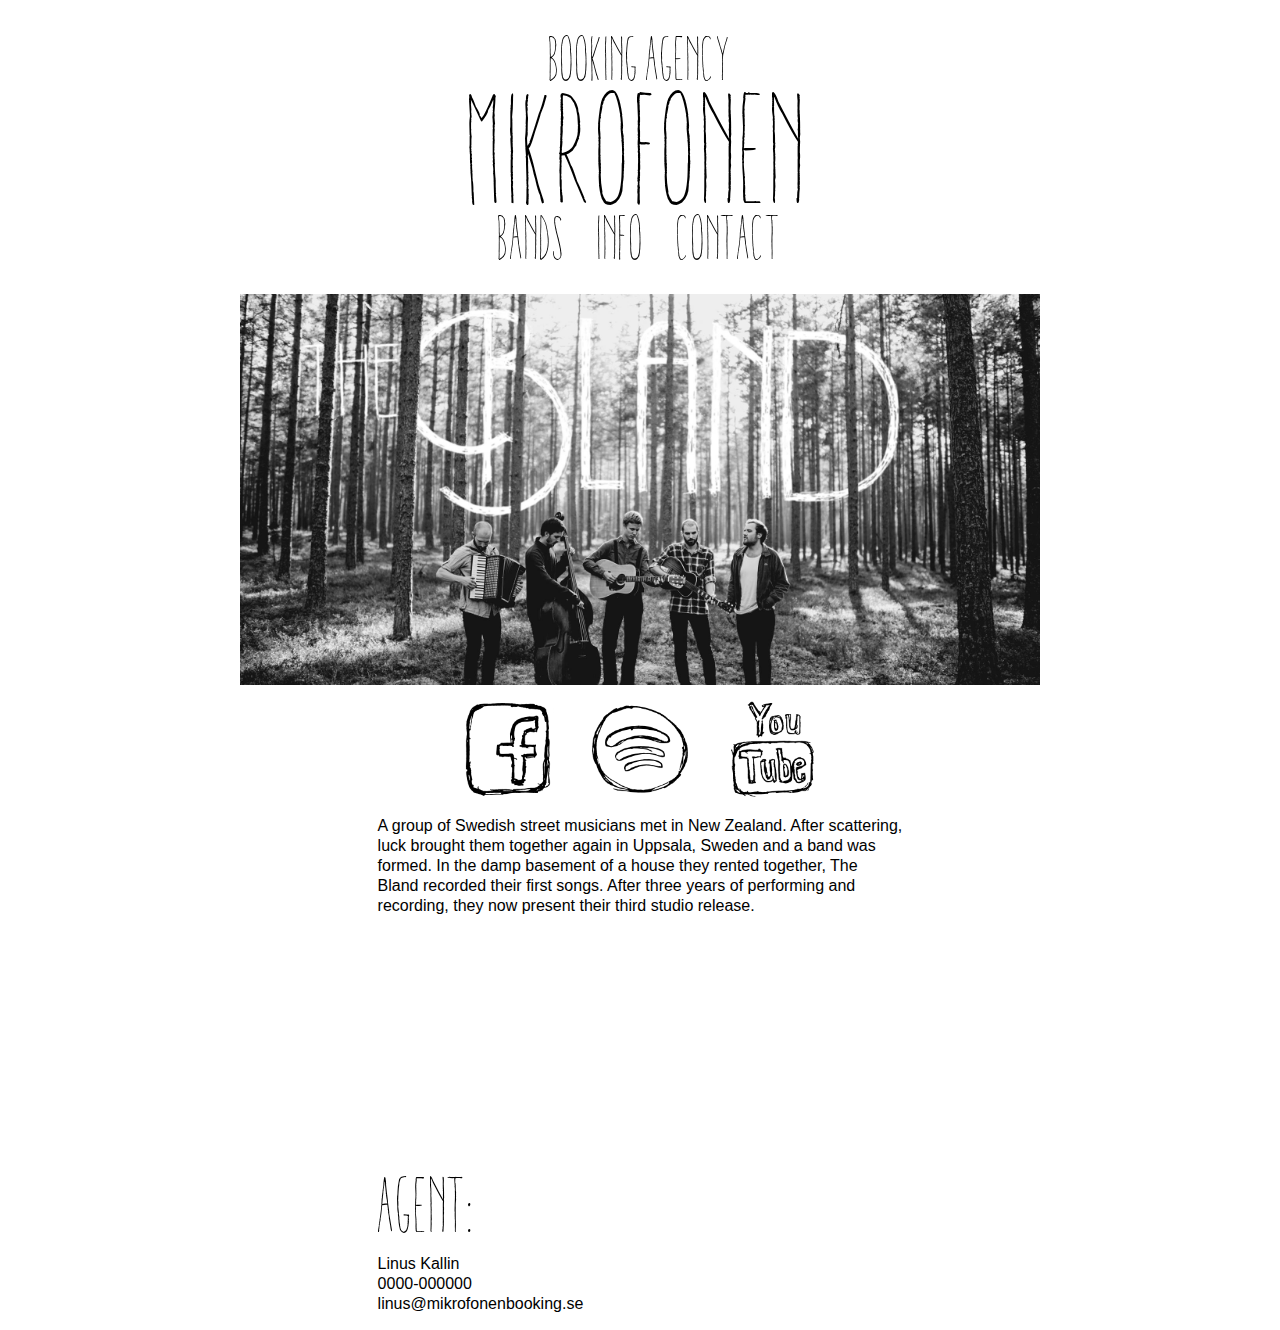
==== index.html @ 62596abc "First version" ====
<!doctype html>
<html>
	<head>
		<meta charset="UTF-8">
		<meta name="viewport" content="width=device-width, initial-scale=1">
		<title>Mikrofonen Booking Agency</title>
		<link rel="stylesheet" type="text/css" href="common.css">
		<link rel="stylesheet" type="text/css" href="index.css">
	</head>
	<body>
		<header>
			<h1>
				<span class="secondary">Booking Agency</span>
				<span class="primary">Mikrofonen</span>
			</h1>
			<nav>
				<ul>
					<li><a href="bands/">Bands</a></li><!--
					--><li><a href="#">Info</a></li><!--
					--><li><a href="#">Contact</a></li>
				</ul>
			</nav>
		</header>
		<article class="featured">
			<h2><img src="/images/the-bland.jpg" alt="The Bland"></h2>
			<ul class="links">
				<li><a href="https://www.facebook.com/TheBlandBand"><img src="/images/facebook.png" alt="Facebook"></a></li>
				<li><a href="http://open.spotify.com/artist/3M8LnTNB4WoXyRHpBuiROu"><img src="/images/spotify.png" alt="Spotify"></a></li>
				<li><a href="http://www.youtube.com/user/TheBlandBand/videos"><img src="/images/youtube.png" alt="YouTube"></a></li>
			</ul>
			<p class="bio">A group of Swedish street musicians met in New Zealand. After scattering, luck brought them together again in Uppsala, Sweden and a band was formed. In the damp basement of a house they rented together, The Bland recorded their first songs. After three years of performing and recording, they now present their third studio release.</p>
			<figure class="video">
				<div style="position: relative; padding-top: 39.27%">
					<iframe src="http://player.vimeo.com/video/81837155?byline=0&amp;portrait=0&amp;color=ffffff" frameborder="0" webkitallowfullscreen="" mozallowfullscreen="" allowfullscreen=""></iframe>
				</div>
			</figure>
			<section class="contact">
				<h3>Agent</h3>
				<address>
					Linus Kallin<br>
					0000-000000<br>
					linus@mikrofonenbooking.se
				</address>
			</section>
		</article>
	</body>
</html>
---- common.css ----
@font-face {
	font-family: "Aracne";
	src: url("fonts/aracne-light.ttf"), url("fonts/aracne-light.eot");
}

* {
	margin: 0;
	padding: 0;
	font-size: 1em;
	line-height: inherit;
	font-weight: normal;
	font-style: normal;
	box-sizing: border-box;
	-moz-box-sizing: border-box;
}

img {
	display: block;
}

body {
	text-align: center;
	font-family: Helvetica, Arial, sans-serif;
	line-height: 1;
}

header {
	font-family: Aracne;
	font-weight: normal;
	line-height: 0.8;
	margin-top: 2rem;
	margin-bottom: 2rem;
}

header a {
	color: inherit;
	text-decoration: none;
}
	
	header a:hover {
		border-bottom: 1px solid black;
	}

h1 .primary, h1 .secondary {
	display: block;
}

h1 .primary {
	font-size: 10em;
}

h1 .secondary {
	font-size: 4em;
}

nav {
	font-size: 4em;
}

	nav li {
		display: inline-block;
		margin-left: 1rem;
		margin-right: 1rem;
	}
---- index.css ----
.featured h2 {
	width: 100%;
}

.links {
	line-height: 1;
}

	.links li {
		display: inline-block;
		margin-left: 1rem;
		margin-right: 1rem;
		width: 6rem;
	}
		
		.links li img {
			width: 100%;
		}

.featured {
	line-height: 1.25;
}

.featured > * {
	margin-left: auto;
	margin-right: auto;
	margin-top: 1rem;
	margin-bottom: 1rem;
	padding-left: 2%;
	padding-right: 2%;
	max-width: 36rem;
}

	.featured h2 {
		max-width: 50rem;
		padding-left: 0;
		padding-right: 0;
	}
		
		.featured h2 img {
			width: 100%;
		}

	.bio {
		text-align: left;
	}
	
	.featured h3 {
		font-family: Aracne;
		font-size: 5em;
	}
	
	.featured h3:after {
		content: ":";
	}
	
	.video {
	}
		
		.video iframe {
			display: block;
			position: absolute;
			top: 0;
			left: 0;
			width: 100%;
			height: 100%;
		}
	
	.contact {
		text-align: left;
	}
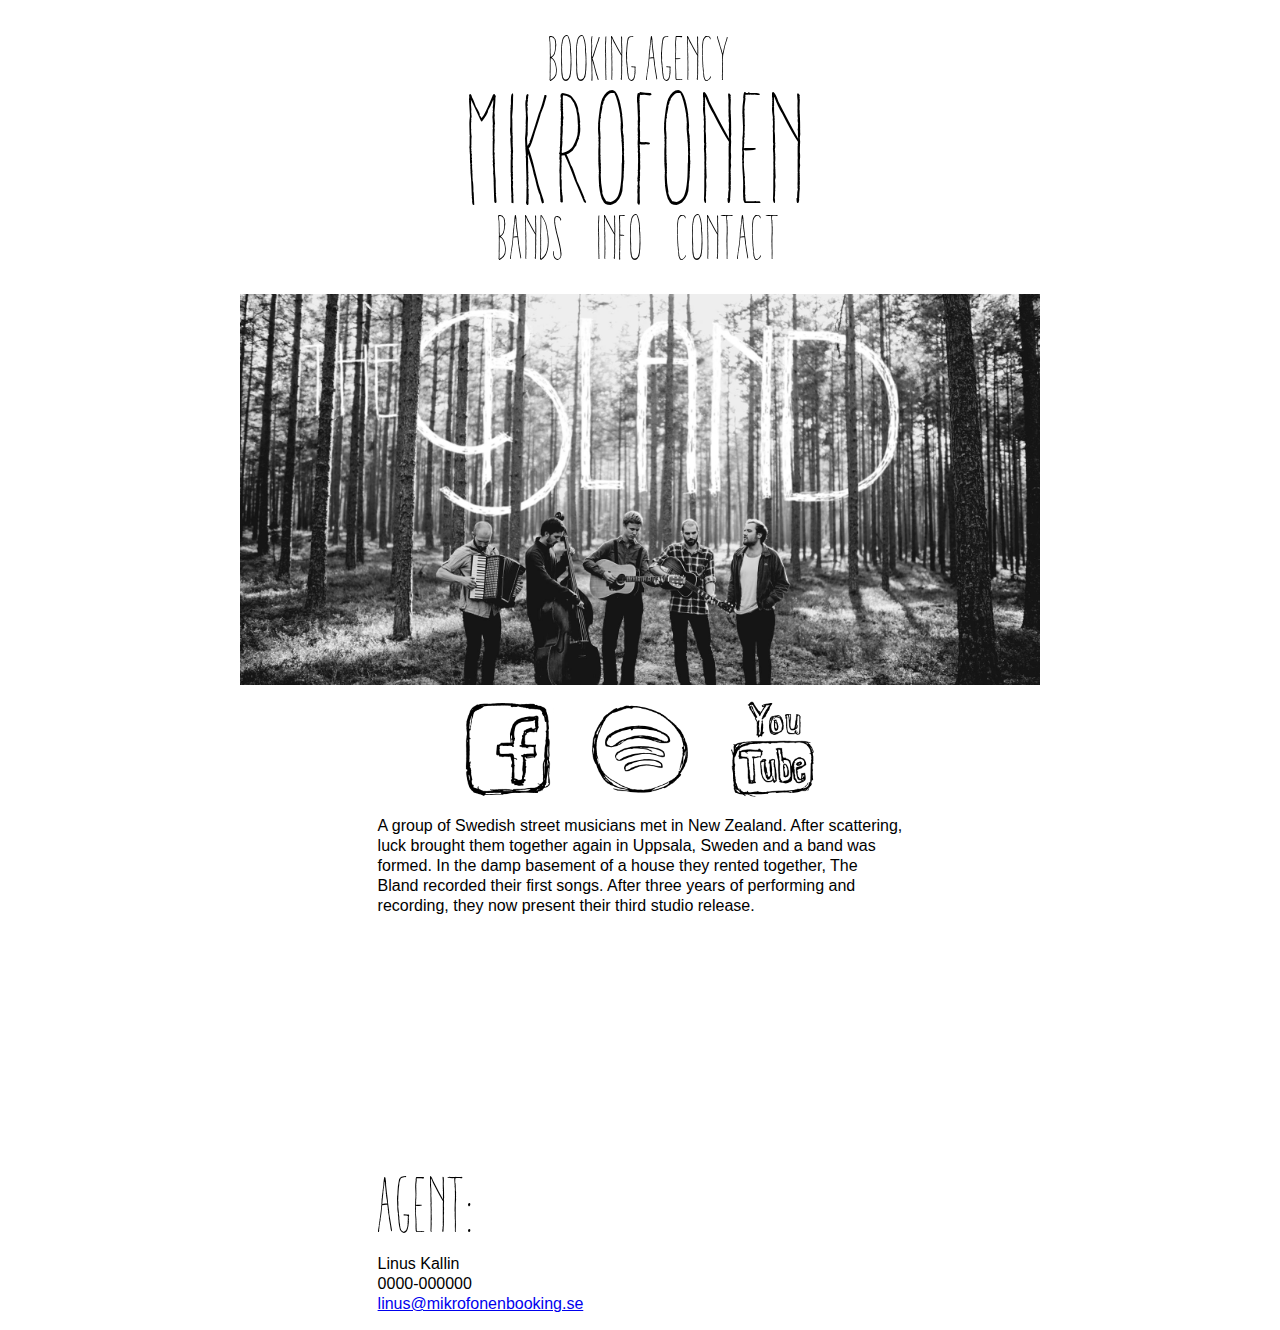
==== commit 352d0e8e: "Changes" ====
--- a/index.html
+++ b/index.html
@@ -10,14 +10,16 @@
 	<body>
 		<header>
 			<h1>
-				<span class="secondary">Booking Agency</span>
-				<span class="primary">Mikrofonen</span>
+				<a href="/">
+					<span class="secondary">Booking Agency</span>
+					<span class="primary">Mikrofonen</span>
+				</a>
 			</h1>
 			<nav>
 				<ul>
-					<li><a href="bands/">Bands</a></li><!--
-					--><li><a href="#">Info</a></li><!--
-					--><li><a href="#">Contact</a></li>
+					<li><a href="/bands/">Bands</a></li><!--
+					--><li><a href="/info/">Info</a></li><!--
+					--><li><a href="/contact/">Contact</a></li>
 				</ul>
 			</nav>
 		</header>
@@ -39,7 +41,7 @@
 				<address>
 					Linus Kallin<br>
 					0000-000000<br>
-					linus@mikrofonenbooking.se
+					<a href="mailto:linus@mikrofonenbooking.se">linus@mikrofonenbooking.se</a>
 				</address>
 			</section>
 		</article>
--- a/common.css
+++ b/common.css
@@ -18,6 +18,10 @@
 	display: block;
 }
 
+html {
+	overflow-y: scroll;
+}
+
 body {
 	text-align: center;
 	font-family: Helvetica, Arial, sans-serif;
@@ -25,7 +29,7 @@
 }
 
 header {
-	font-family: Aracne;
+	font-family: Aracne, sans-serif;
 	font-weight: normal;
 	line-height: 0.8;
 	margin-top: 2rem;
@@ -61,4 +65,22 @@
 		display: inline-block;
 		margin-left: 1rem;
 		margin-right: 1rem;
-	}+	}
+
+article {
+	line-height: 1.25;
+}
+
+article > * {
+	margin-left: auto;
+	margin-right: auto;
+	margin-top: 1rem;
+	margin-bottom: 1rem;
+	padding-left: 2%;
+	padding-right: 2%;
+	max-width: 36rem;
+}
+
+td {
+	vertical-align: top;
+}--- a/index.css
+++ b/index.css
@@ -17,42 +17,29 @@
 			width: 100%;
 		}
 
-.featured {
-	line-height: 1.25;
+.featured h2 {
+	max-width: 50rem;
+	padding-left: 0;
+	padding-right: 0;
+}
+	
+	.featured h2 img {
+		width: 100%;
+	}
+
+.featured h3 {
+	font-family: Aracne, sans-serif;
+	font-size: 5em;
 }
 
-.featured > * {
-	margin-left: auto;
-	margin-right: auto;
-	margin-top: 1rem;
-	margin-bottom: 1rem;
-	padding-left: 2%;
-	padding-right: 2%;
-	max-width: 36rem;
+.featured h3:after {
+	content: ":";
 }
-
-	.featured h2 {
-		max-width: 50rem;
-		padding-left: 0;
-		padding-right: 0;
-	}
-		
-		.featured h2 img {
-			width: 100%;
-		}
-
+	
 	.bio {
 		text-align: left;
 	}
 	
-	.featured h3 {
-		font-family: Aracne;
-		font-size: 5em;
-	}
-	
-	.featured h3:after {
-		content: ":";
-	}
 	
 	.video {
 	}
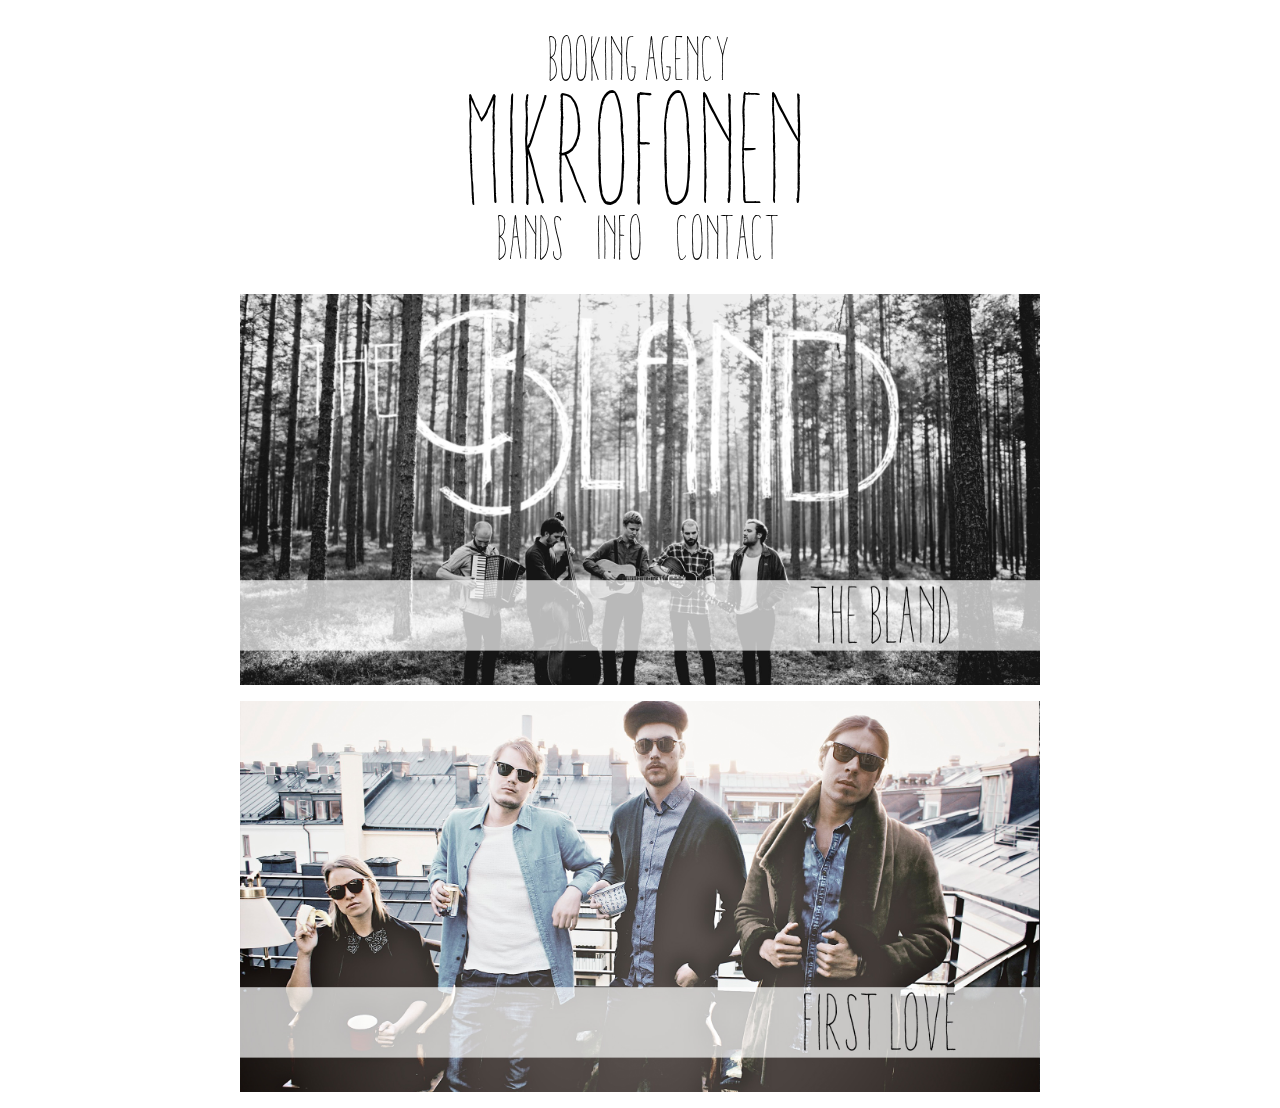
==== commit c5b3177a: "Changes" ====
--- a/index.html
+++ b/index.html
@@ -3,8 +3,8 @@
 	<head>
 		<meta charset="UTF-8">
 		<meta name="viewport" content="width=device-width, initial-scale=1">
-		<title>Mikrofonen Booking Agency</title>
-		<link rel="stylesheet" type="text/css" href="common.css">
+		<title>Bands | Mikrofonen Booking Agency</title>
+		<link rel="stylesheet" type="text/css" href="/common.css">
 		<link rel="stylesheet" type="text/css" href="index.css">
 	</head>
 	<body>
@@ -17,33 +17,17 @@
 			</h1>
 			<nav>
 				<ul>
-					<li><a href="/bands/">Bands</a></li><!--
+					<li><a href="/">Bands</a></li><!--
 					--><li><a href="/info/">Info</a></li><!--
 					--><li><a href="/contact/">Contact</a></li>
 				</ul>
 			</nav>
 		</header>
-		<article class="featured">
-			<h2><img src="/images/the-bland.jpg" alt="The Bland"></h2>
-			<ul class="links">
-				<li><a href="https://www.facebook.com/TheBlandBand"><img src="/images/facebook.png" alt="Facebook"></a></li>
-				<li><a href="http://open.spotify.com/artist/3M8LnTNB4WoXyRHpBuiROu"><img src="/images/spotify.png" alt="Spotify"></a></li>
-				<li><a href="http://www.youtube.com/user/TheBlandBand/videos"><img src="/images/youtube.png" alt="YouTube"></a></li>
+		<article class="bands">
+			<ul>
+				<li><a href="/bands/the-bland/"><img src="/images/the-bland-title.jpg" alt="The Bland"></a></li>
+				<li><a href="/bands/first-love/"><img src="/images/first-love-title.jpg" alt="First Love"></a></li>
 			</ul>
-			<p class="bio">A group of Swedish street musicians met in New Zealand. After scattering, luck brought them together again in Uppsala, Sweden and a band was formed. In the damp basement of a house they rented together, The Bland recorded their first songs. After three years of performing and recording, they now present their third studio release.</p>
-			<figure class="video">
-				<div style="position: relative; padding-top: 39.27%">
-					<iframe src="http://player.vimeo.com/video/81837155?byline=0&amp;portrait=0&amp;color=ffffff" frameborder="0" webkitallowfullscreen="" mozallowfullscreen="" allowfullscreen=""></iframe>
-				</div>
-			</figure>
-			<section class="contact">
-				<h3>Agent</h3>
-				<address>
-					Linus Kallin<br>
-					0000-000000<br>
-					<a href="mailto:linus@mikrofonenbooking.se">linus@mikrofonenbooking.se</a>
-				</address>
-			</section>
 		</article>
 	</body>
 </html>--- a/common.css
+++ b/common.css
@@ -67,7 +67,7 @@
 		margin-right: 1rem;
 	}
 
-article {
+p {
 	line-height: 1.25;
 }
 
--- a/index.css
+++ b/index.css
@@ -1,58 +1,15 @@
-.featured h2 {
-	width: 100%;
-}
-
-.links {
-	line-height: 1;
-}
-
-	.links li {
-		display: inline-block;
-		margin-left: 1rem;
-		margin-right: 1rem;
-		width: 6rem;
-	}
-		
-		.links li img {
-			width: 100%;
-		}
-
-.featured h2 {
+.bands ul {
 	max-width: 50rem;
 	padding-left: 0;
 	padding-right: 0;
 }
-	
-	.featured h2 img {
-		width: 100%;
-	}
 
-.featured h3 {
-	font-family: Aracne, sans-serif;
-	font-size: 5em;
-}
-
-.featured h3:after {
-	content: ":";
-}
-	
-	.bio {
-		text-align: left;
-	}
-	
-	
-	.video {
+	.bands li {
+		list-style-type: none;
+		margin-top: 1rem;
+		margin-bottom: 1rem;
 	}
 		
-		.video iframe {
-			display: block;
-			position: absolute;
-			top: 0;
-			left: 0;
+		.bands li img {
 			width: 100%;
-			height: 100%;
-		}
-	
-	.contact {
-		text-align: left;
-	}+		}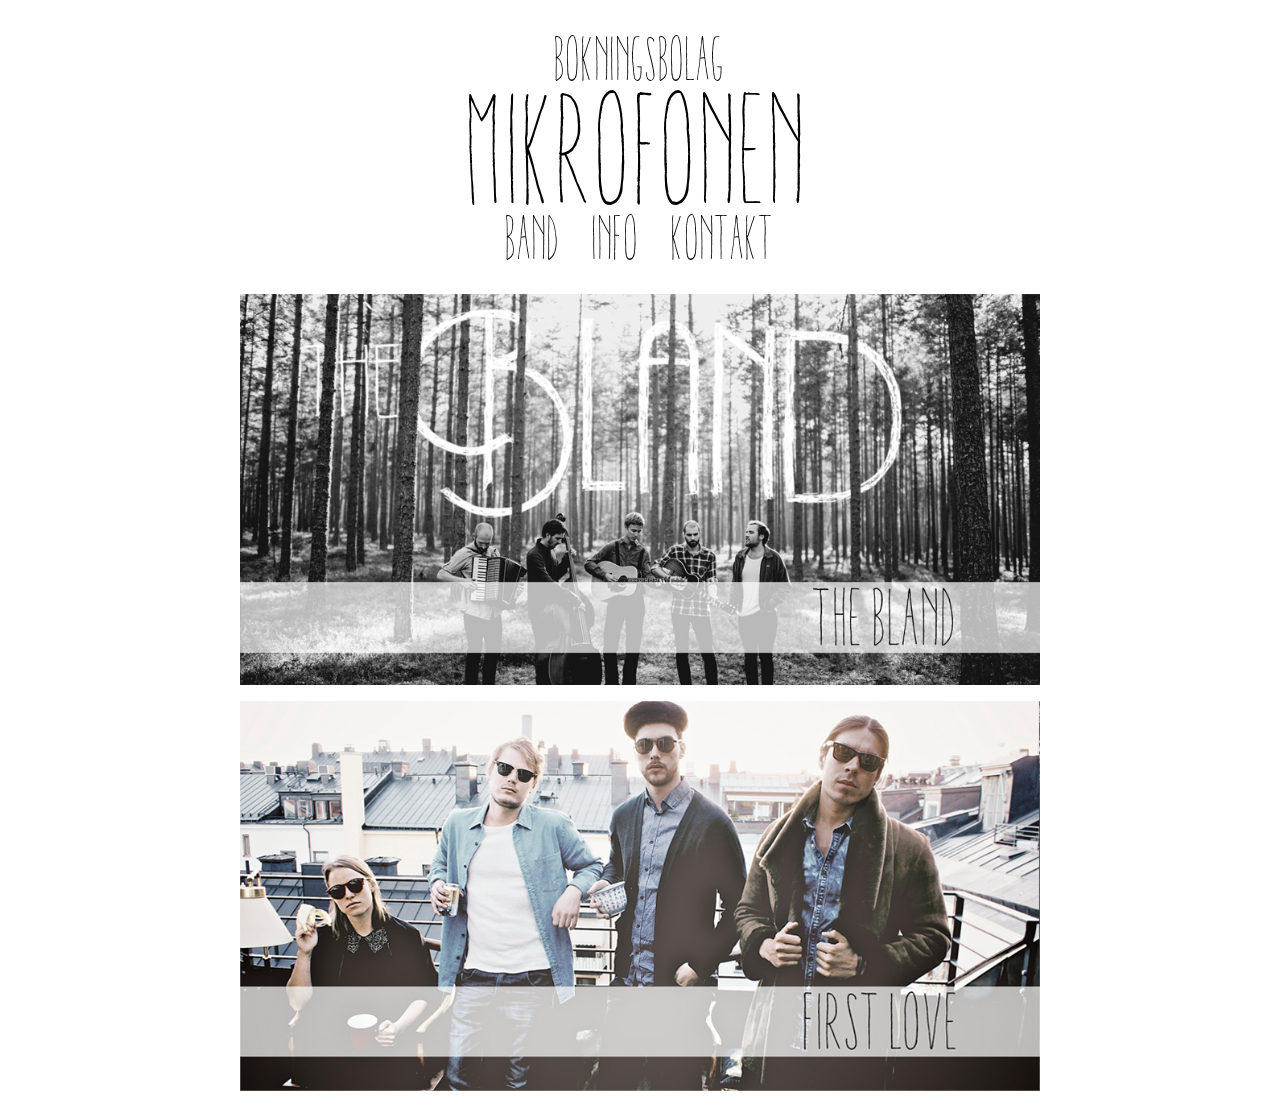
==== commit 441627bb: "Changes" ====
--- a/index.html
+++ b/index.html
@@ -3,7 +3,7 @@
 	<head>
 		<meta charset="UTF-8">
 		<meta name="viewport" content="width=device-width, initial-scale=1">
-		<title>Bands | Mikrofonen Booking Agency</title>
+		<title>Mikrofonen bokningsbolag</title>
 		<link rel="stylesheet" type="text/css" href="/common.css">
 		<link rel="stylesheet" type="text/css" href="index.css">
 	</head>
@@ -11,15 +11,15 @@
 		<header>
 			<h1>
 				<a href="/">
-					<span class="secondary">Booking Agency</span>
+					<span class="secondary">Bokningsbolag</span>
 					<span class="primary">Mikrofonen</span>
 				</a>
 			</h1>
 			<nav>
 				<ul>
-					<li><a href="/">Bands</a></li><!--
+					<li><a href="/">Band</a></li><!--
 					--><li><a href="/info/">Info</a></li><!--
-					--><li><a href="/contact/">Contact</a></li>
+					--><li><a href="/contact/">Kontakt</a></li>
 				</ul>
 			</nav>
 		</header>
